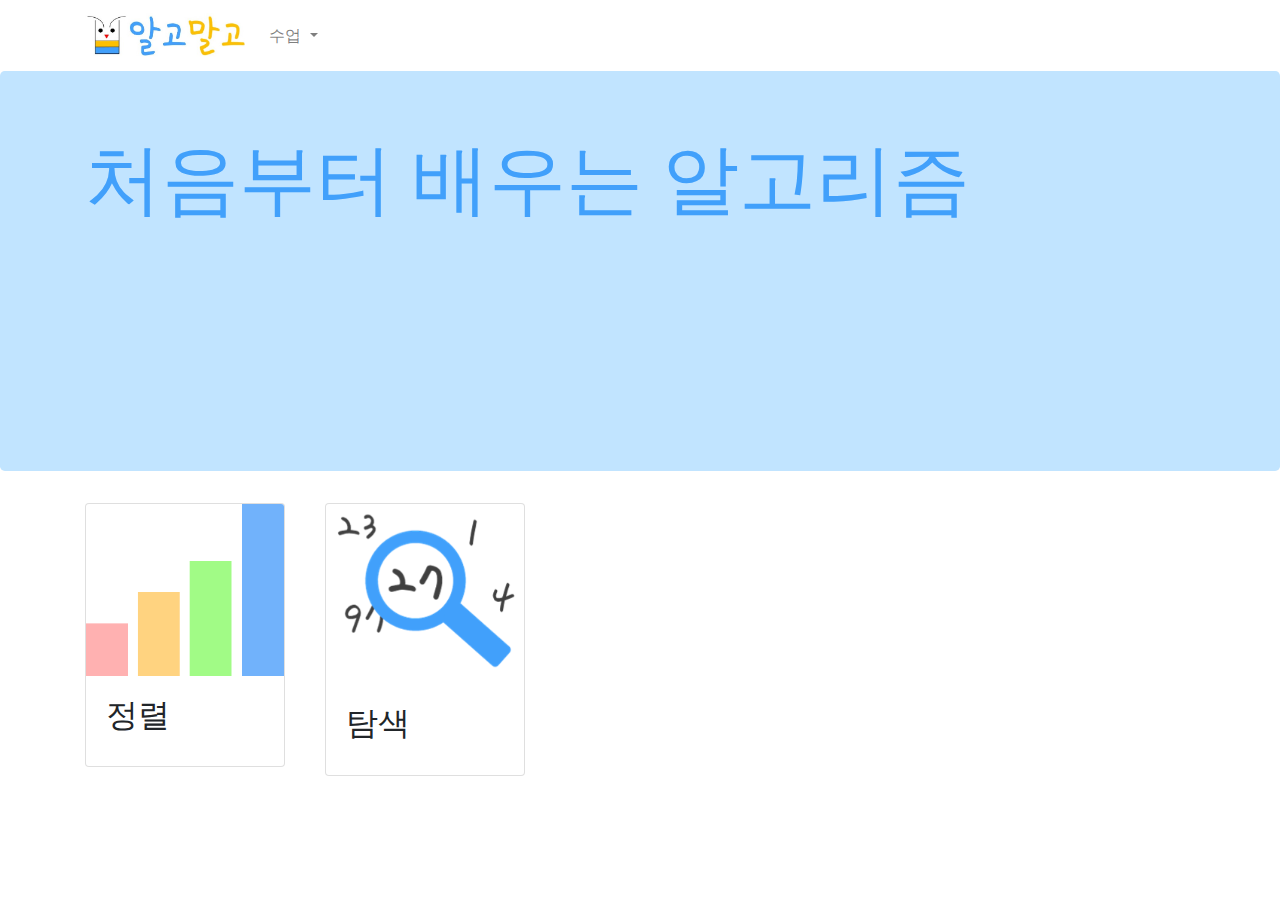
==== index.html @ 63d5f9ae "new" ====
<!DOCTYPE html>
<html lang="en">
<head>
  <title>알고말고</title>
  <meta charset="utf-8">
  <meta name="viewport" content="width=device-width">
  <link rel="shortcut icon" href="img/icon.png">
  <link rel = "stylesheet" href = "main.css">
  <link rel="stylesheet" href="https://maxcdn.bootstrapcdn.com/bootstrap/4.3.1/css/bootstrap.min.css">
  <script src="https://ajax.googleapis.com/ajax/libs/jquery/3.4.1/jquery.min.js"></script>
  <script src="https://cdnjs.cloudflare.com/ajax/libs/popper.js/1.14.7/umd/popper.min.js"></script>
  <script src="https://maxcdn.bootstrapcdn.com/bootstrap/4.3.1/js/bootstrap.min.js"></script>
</head>
<body>

<!--
<a class="navbar-brand" href="#">Container</a>

<div class="dropdown-divider"></div>
</nav>-->


<nav class="navbar navbar-expand-sm navbar-light" style="background-color:white;">
  <div class="container">
  <a class="navbar-brand" href="index.html">
    <img src="img/name.jpg" alt="logo" style="width:160px;"> </a>
  <button class="navbar-toggler" type="button" data-toggle="collapse" data-target="#navbarSupportedContent" aria-controls="navbarSupportedContent" aria-expanded="false" aria-label="Toggle navigation">
    <span class="navbar-toggler-icon"></span>
  </button>

  <div class="collapse navbar-collapse" id="navbarSupportedContent">
    <ul class="navbar-nav mr-auto">
      <li class="nav-item dropdown">
        <a class="nav-link dropdown-toggle" href="#" id="navbarDropdown" role="button" data-toggle="dropdown" aria-haspopup="true" aria-expanded="false">
          수업
        </a>
        <div class="dropdown-menu" aria-labelledby="navbarDropdown">
          <a class="dropdown-item" href="quickSort.html">정렬</a>
          <a class="dropdown-item" href="binarySearch.html">탐색</a>
        </div>
      </li>
    </ul>
  </div>
</div>
</nav>

<div class="jumbotron">
    <div class="container">
      <h2 class="openTxt">처음부터 배우는 알고리즘</h2>
    </div>
  </div>

  <div class="container">
    <div class="card" style="width:200px; float:left; margin-right:40px;">
      <img class="card-img-top" src="img/sort.png" alt="Card image" style="width:100%">
      <div class="card-body">
        <h2 class="card-title">정렬</h2>
        <a href="quickSort.html" class="stretched-link"></a>
      </div>
    </div>
    <div class="card" style="width:200px;">
      <img class="card-img-top" src="img/searching.png" alt="Card image" style="width:100%">
      <div class="card-body">
        <h2 class="card-title">탐색</h2>
        <a href="binarySearch.html" class="stretched-link"></a>
      </div>
    </div>
  </div>


<br />
</body>
</html>
---- main.css ----
.jumbotron{
  background-color: #C1E4FF !important;
  height: 400px;
  margin: 0px, 0px, 0px, 0px;
  background-size: 30vw;
  background-repeat: no-repeat;
}

.jumbotron h2{
  font-family: "THE외계인설명서";
  font-size: 6vw;
  padding:
  text-align: center;
  color:#41A0FB;
}

.card-body{
  padding: 0.3rem;
}
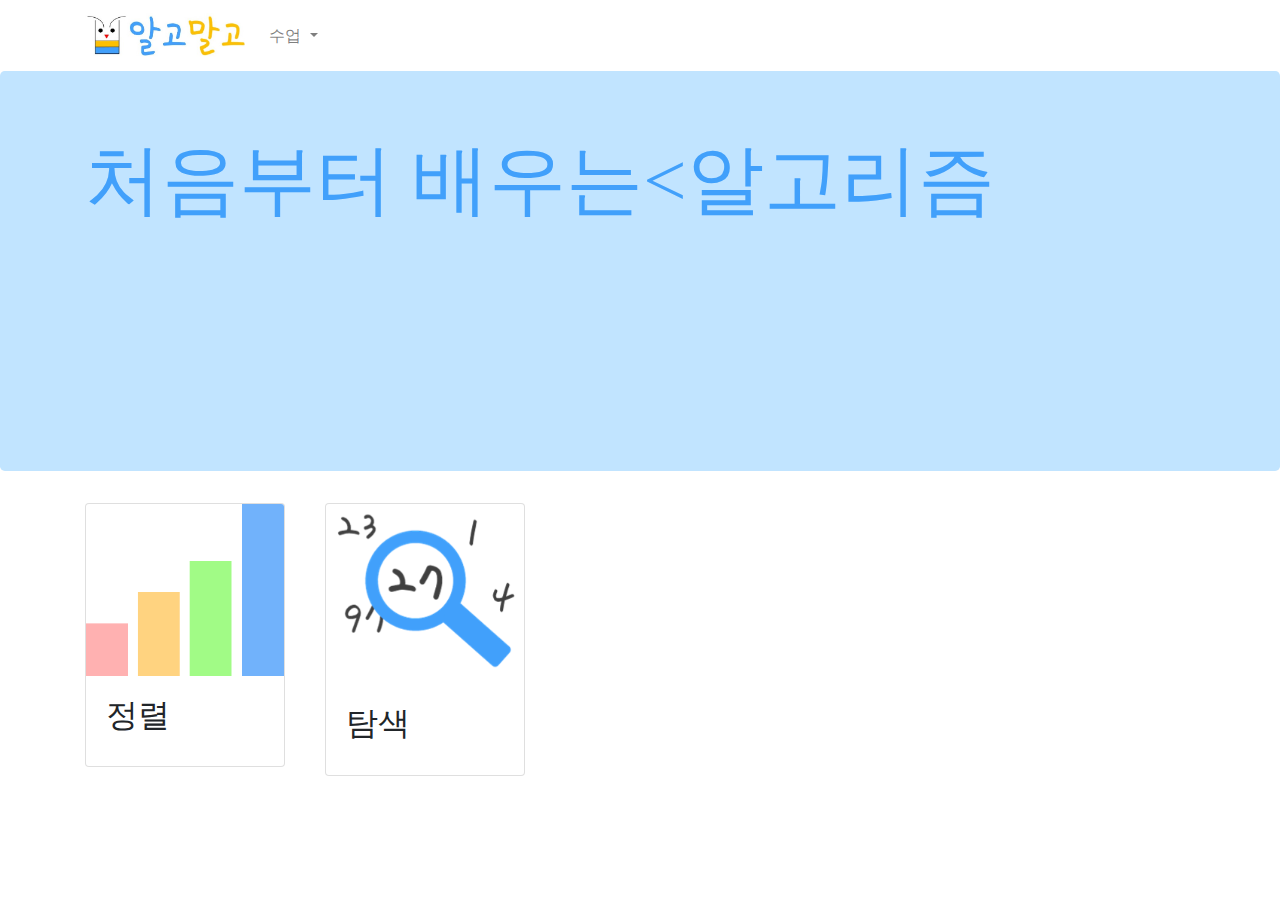
==== commit 10d3eca1: "Update index.html" ====
--- a/index.html
+++ b/index.html
@@ -46,7 +46,7 @@
 
 <div class="jumbotron">
     <div class="container">
-      <h2 class="openTxt">처음부터 배우는 알고리즘</h2>
+      <h2 class="openTxt">처음부터 배우는<알고리즘</h2>
     </div>
   </div>
 
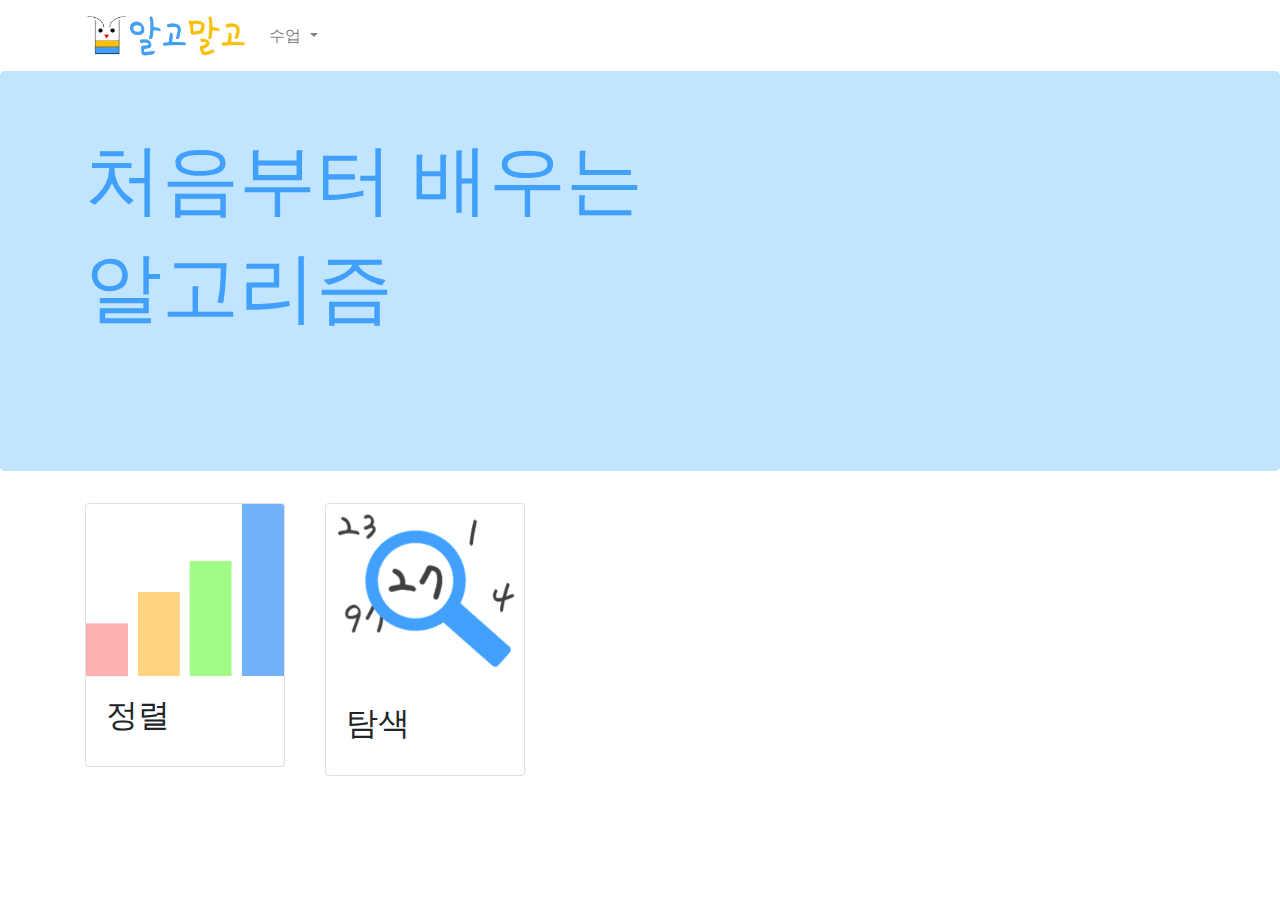
==== commit d3b2e261: "Update index.html" ====
--- a/index.html
+++ b/index.html
@@ -46,7 +46,8 @@
 
 <div class="jumbotron">
     <div class="container">
-      <h2 class="openTxt">처음부터 배우는<알고리즘</h2>
+      <h2 class="openTxt">
+        <p>처음부터 배우는</p><p>알고리즘</p></h2>
     </div>
   </div>
 
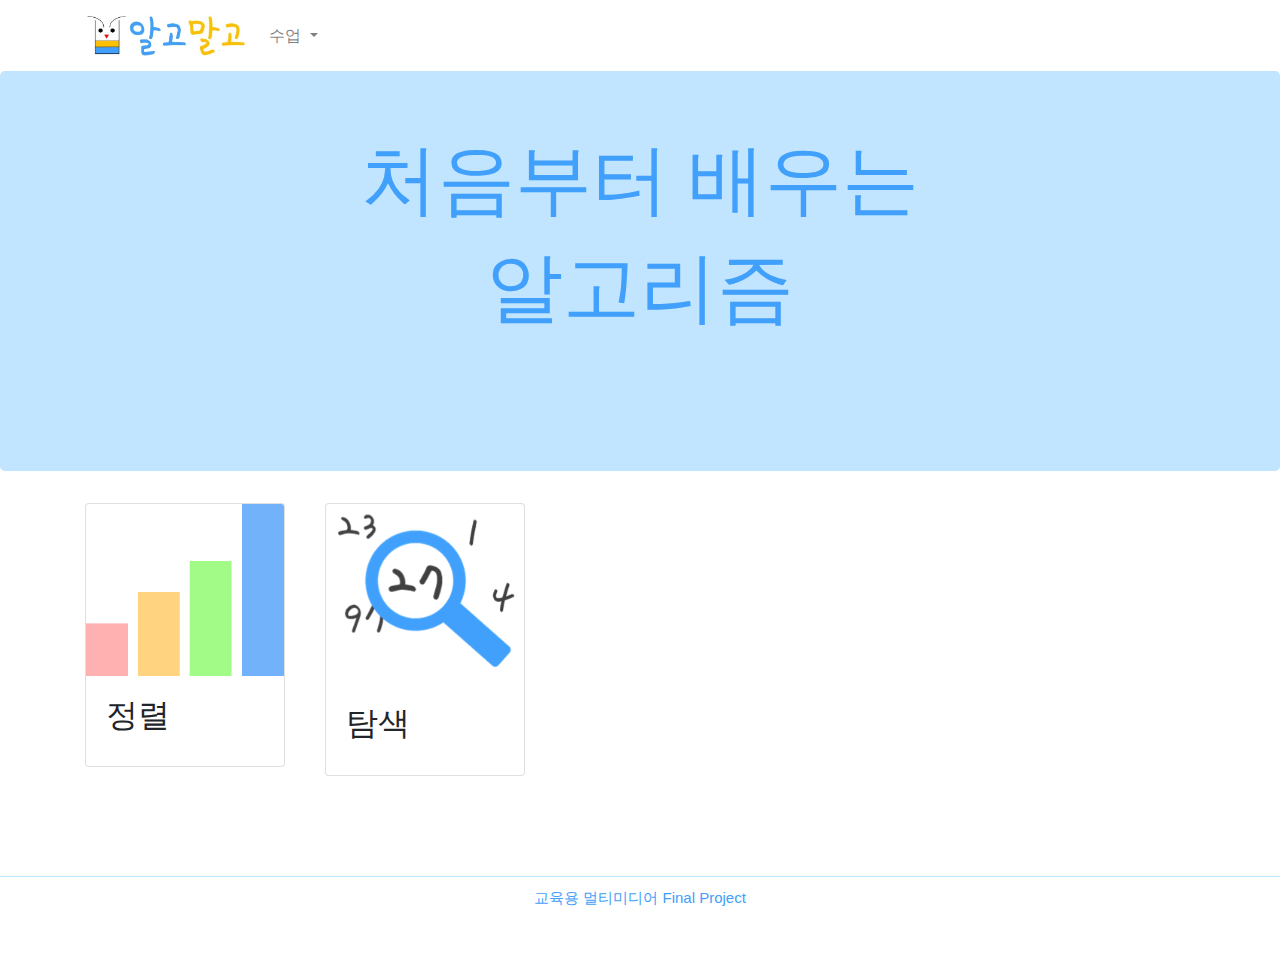
==== commit dfc63d24: "Add files via upload" ====
--- a/index.html
+++ b/index.html
@@ -3,7 +3,6 @@
 <head>
   <title>알고말고</title>
   <meta charset="utf-8">
-  <meta name="viewport" content="width=device-width">
   <link rel="shortcut icon" href="img/icon.png">
   <link rel = "stylesheet" href = "main.css">
   <link rel="stylesheet" href="https://maxcdn.bootstrapcdn.com/bootstrap/4.3.1/css/bootstrap.min.css">
@@ -67,7 +66,9 @@
       </div>
     </div>
   </div>
-
+  <div class="footer">
+    <p>교육용 멀티미디어 Final Project</p>
+  </div>
 
 <br />
 </body>
--- a/main.css
+++ b/main.css
@@ -9,7 +9,6 @@
 .jumbotron h2{
   font-family: "THE외계인설명서";
   font-size: 6vw;
-  padding:
   text-align: center;
   color:#41A0FB;
 }
@@ -17,3 +16,12 @@
 .card-body{
   padding: 0.3rem;
 }
+
+.footer {
+  color: #41A0FB;
+  font-size: 15px;
+  margin-top: 100px;
+  border-top: 1px solid #C1E4FF;
+  padding: 10px 0 10px;
+  text-align: center;
+}
